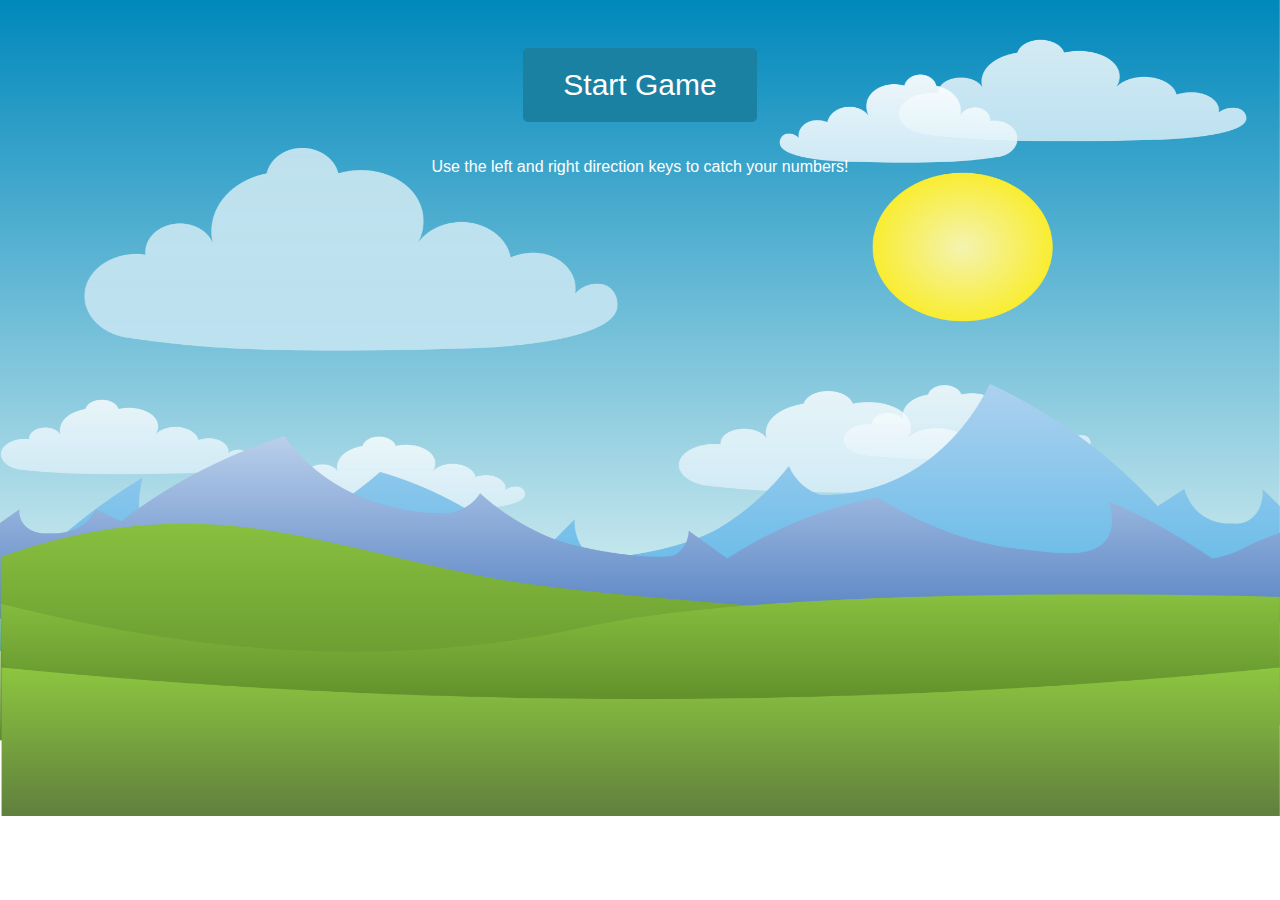
==== index.html @ ef606cf3 "new" ====
<!DOCTYPE html>
<html lang="en">
<head>
  <meta charset="UTF-8">
  <meta name="viewport" content="width=device-width, initial-scale=1.0">
  <meta http-equiv="X-UA-Compatible" content="ie=edge">

  <link rel="stylesheet" href="./styles.css">
  <title>Document</title>
</head>
<body>
  

<div class="game-intro">    
    <button id="start-button">Start Game</button>
    <p>Use the left and right direction keys to catch your numbers!</p> 
</div>


<div id="simple-math">
        <canvas id="myCanvas" width="500" height="700">
        </canvas>
</div>

  <script type="text/javascript" src=".///The_Game.js"> </script>
  <script type="text/javascript" src="./script.js"></script>


</body>
</html>
---- styles.css ----
body {
    padding: 0;
    text-align: center;
    background-image: url('./landscape-1844229.png');
    background-repeat: no-repeat;
    background-size: 100% 100%;
    height: 800px;
  }


  
    body button {
    font-size: 30px;
    background-color: rgb(27, 129, 163);
    color: white;
    padding: 20px 40px;
    margin-top: 40px;
    border-radius: 10px;
    border: 0;
    box-shadow: 0;
    border-radius: 5px;
    margin-bottom: 20px;
  }
  

  .game-intro {
   
    font-family: Arial, Helvetica, sans-serif;
    color: white;
    font-size: 16;
    
  }


  .myCanvas {


  }
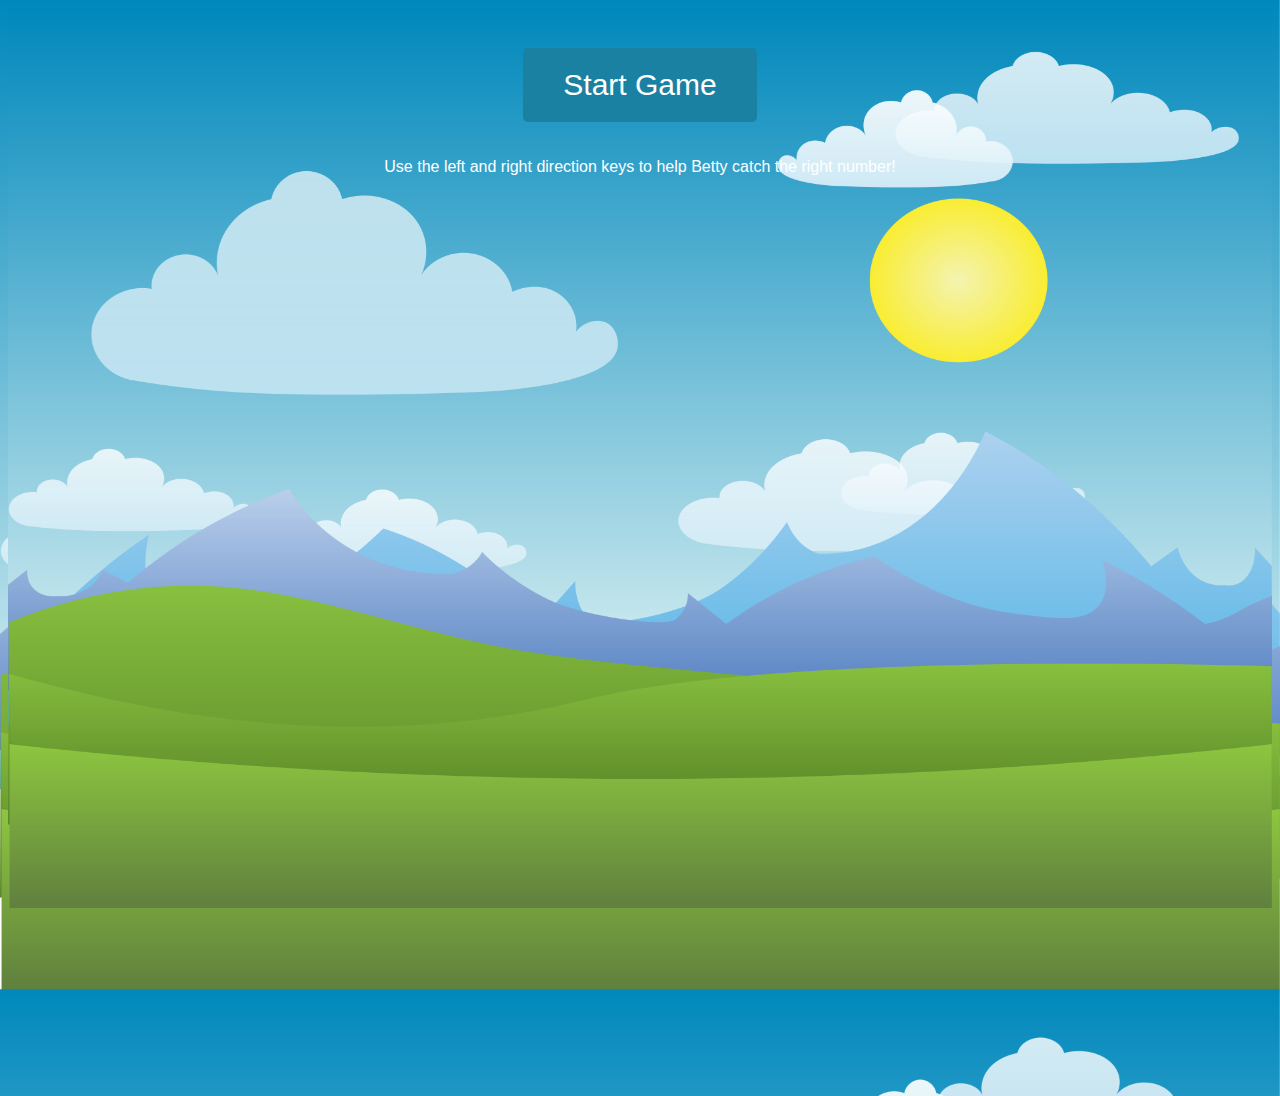
==== commit 11621a7d: "updated" ====
--- a/index.html
+++ b/index.html
@@ -10,21 +10,21 @@
 </head>
 <body>
   
-
+<div class="landscape">
 <div class="game-intro">    
     <button id="start-button">Start Game</button>
-    <p>Use the left and right direction keys to catch your numbers!</p> 
+    <p>Use the left and right direction keys to help Betty catch the right number!</p> 
 </div>
 
 
 <div id="simple-math">
-        <canvas id="myCanvas" width="500" height="700">
+        <canvas id="myCanvas" width="700" height="900">
         </canvas>
 </div>
 
   <script type="text/javascript" src=".///The_Game.js"> </script>
   <script type="text/javascript" src="./script.js"></script>
 
-
+</div>
 </body>
 </html>--- a/styles.css
+++ b/styles.css
@@ -3,12 +3,20 @@
 
     body {
     padding: 0;
+    background-image: url('./landscape-1844229.png');
+    background-size: cover;
+
+  }
+  
+    .landscape {
+    padding: 0;
     text-align: center;
     background-image: url('./landscape-1844229.png');
     background-repeat: no-repeat;
     background-size: 100% 100%;
-    height: 800px;
+    height: 900px;
   }
+  
 
 
   
@@ -35,7 +43,4 @@
   }
 
 
-  .myCanvas {
-
-
-  }
+  
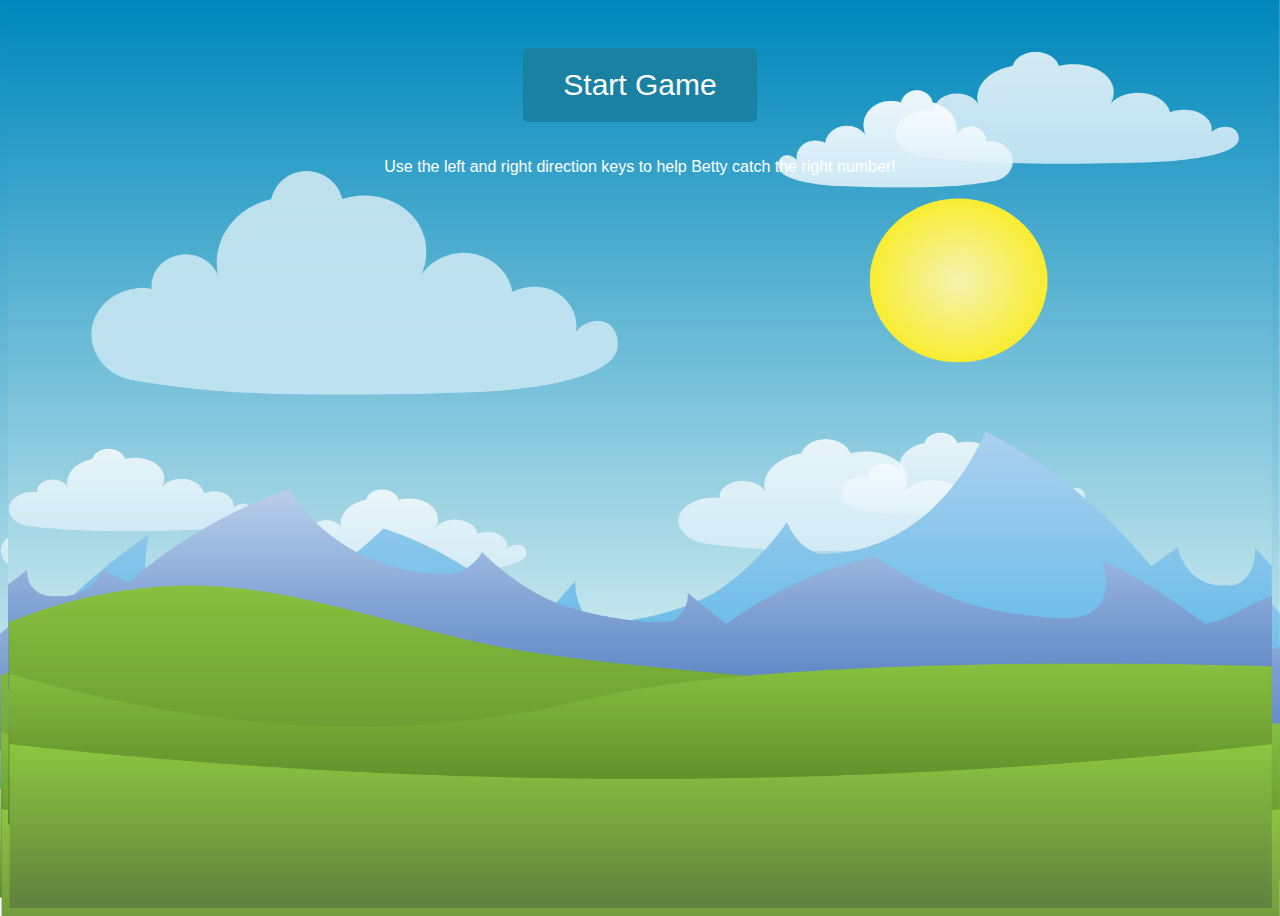
==== commit a3fdd7d4: "updated 2" ====
--- a/index.html
+++ b/index.html
@@ -18,7 +18,7 @@
 
 
 <div id="simple-math">
-        <canvas id="myCanvas" width="700" height="900">
+        <canvas id="myCanvas" width="1200" height="700">
         </canvas>
 </div>
 
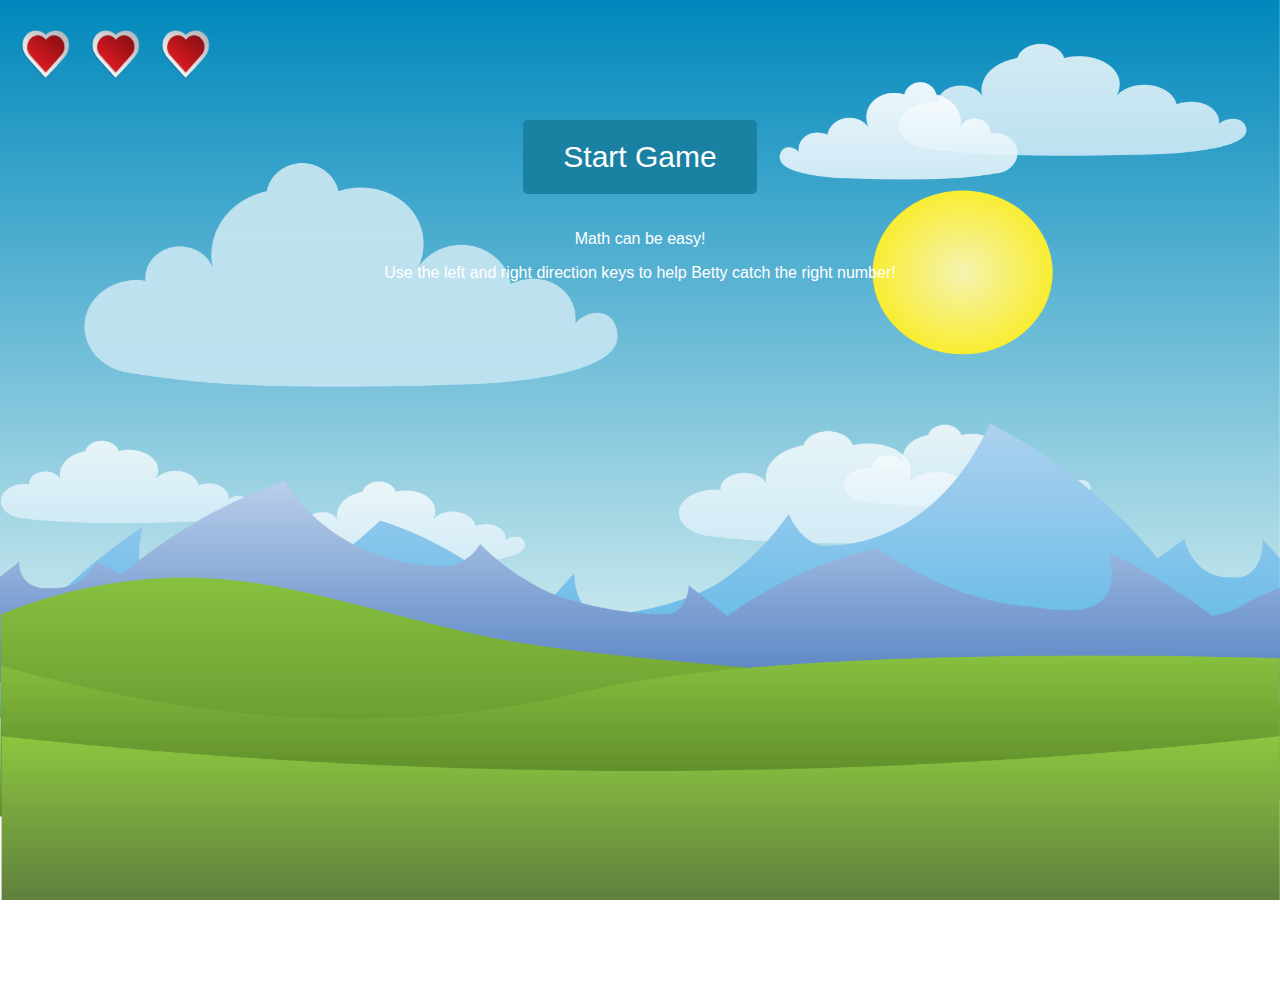
==== commit ffef9d02: "Updated 3" ====
--- a/index.html
+++ b/index.html
@@ -10,15 +10,23 @@
 </head>
 <body>
   
-<div class="landscape">
-<div class="game-intro">    
+    <div class="landscape">
+    <div class ="hearts"> 
+        <img class="show" src="./life.png">
+        <img class="show" src="./life.png">
+        <img class="show" src="./life.png">
+      </div>  
+
+<div class="game-intro"> 
     <button id="start-button">Start Game</button>
+    <p>Math can be easy!</p>
     <p>Use the left and right direction keys to help Betty catch the right number!</p> 
+  
 </div>
 
 
 <div id="simple-math">
-        <canvas id="myCanvas" width="1200" height="700">
+        <canvas id="myCanvas" width="1800" height="700">
         </canvas>
 </div>
 
--- a/styles.css
+++ b/styles.css
@@ -3,8 +3,7 @@
 
     body {
     padding: 0;
-    background-image: url('./landscape-1844229.png');
-    background-size: cover;
+    margin:0;
 
   }
   
@@ -35,12 +34,24 @@
   
 
   .game-intro {
-   
+    align-content: center;
     font-family: Arial, Helvetica, sans-serif;
     color: white;
-    font-size: 16;
+    font-size: 89;
     
   }
 
+  .hearts {
+    display: flex;
+    justify-content: flex-start;
 
+  }
+
+  .hearts img{
+    height: 50px;
+    width: 50px;
+    padding-left: 20px;
+    padding-top: 30px;
+    
+  }
   
